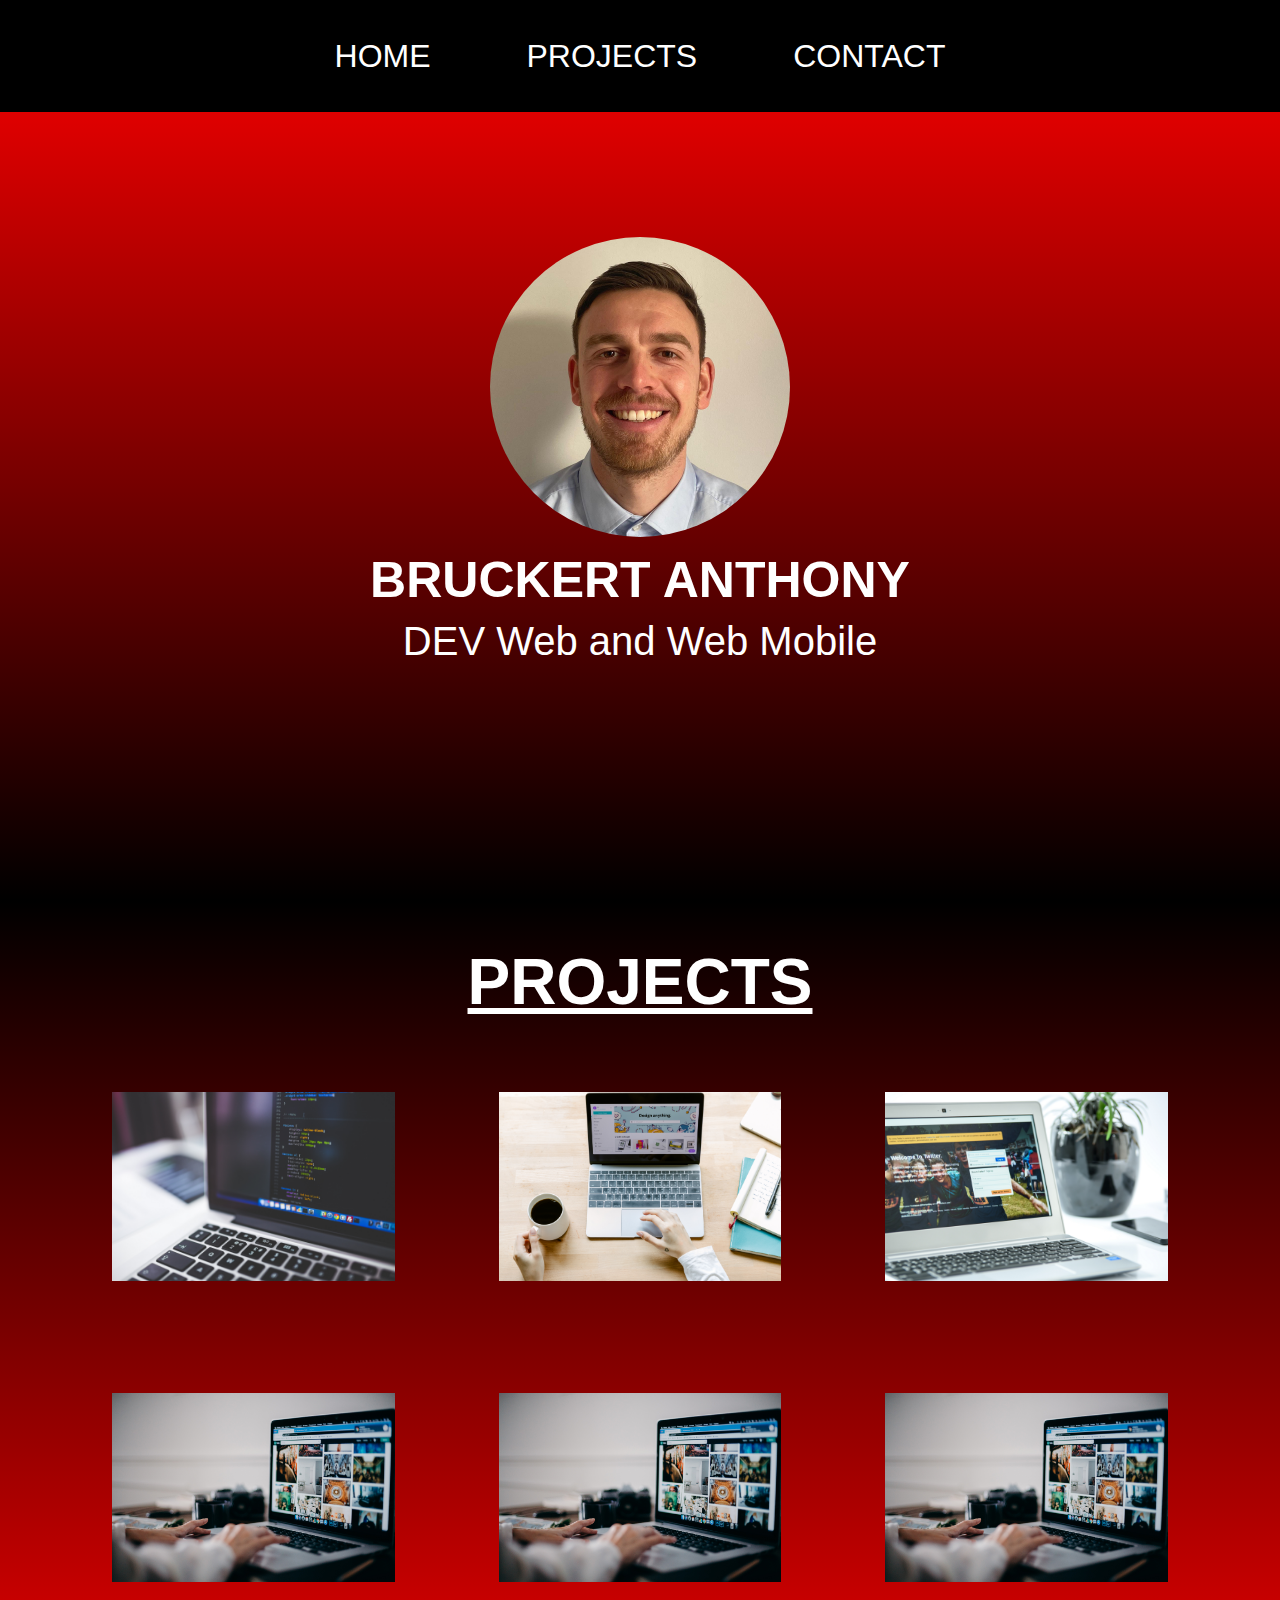
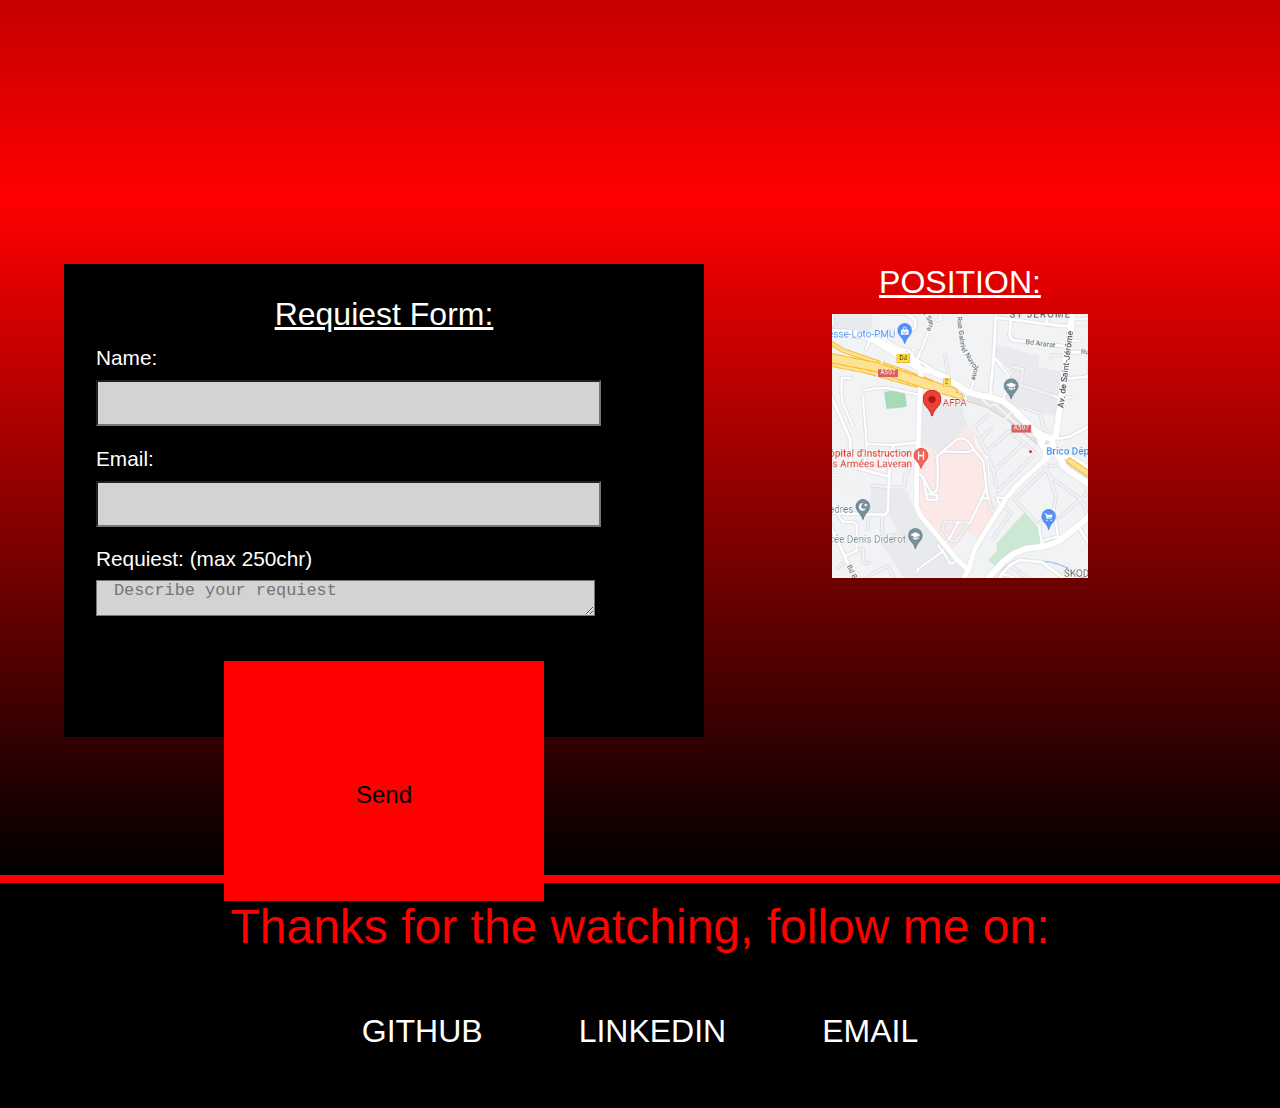
==== index.html @ f48a7caf "first commit" ====
<!DOCTYPE html>
<html lang="en">
<head>
    <meta charset="UTF-8">
    <meta http-equiv="X-UA-Compatible" content="IE=edge">
    <meta name="viewport" content="width=device-width, initial-scale=1.0">
    <title>Portfolio</title>
    <link href="style.css" rel="stylesheet">
</head>
<body>
    <!--NAVBAR-->
    <nav id="navbar" class="navbar">
        <!--NAVLIST-->
        <ul class="navlist">
            <li><a href="#welcome">HOME</a></li>
            <li><a href="#projects">PROJECTS</a></li>
            <li><a href="#contact">CONTACT</a></li>
        </ul>
        <!--/NAVLIST-->
    </nav>
    <!--/NAVBAR-->
    <!--WELCOME SECTION-->
    <section id="welcome" class="welcome">
        <!--MY PHOTO-->
        <div>
            <img src="images/me.JPG" alt="photo" class="my-photo">
        </div>
        <!--MY PHOTO-->
        <!--DESCRIPTION-->
        <div>
            <h1 class="name">BRUCKERT ANTHONY</h1>
            <p class="job">DEV Web and Web Mobile</p>
        </div>
        <!--/DESRIPTION-->
    </section>
    <!--/WELCOME SECTION-->
    <!--PROJECTS SECTION-->
    <section id="projects" class="projects">
        <h2>PROJECTS</h2>
        <!--PROJECTS GRID-->
        <div class="gallery">
            <a href="">
                <img src="images/image1.jpg" alt="project" class="project-img"/>
            </a>
            <a href="">
                <img src="images/image2.jpg" alt="project" class="project-img"/>
            </a>
            <a href="">
                <img src="images/image3.jpg" alt="project" class="project-img"/>
            </a>
            <a href="">
                <img src="images/image4.jpg" alt="project" class="project-img"/>
            </a>
            <a href="">
                <img src="images/image4.jpg" alt="project" class="project-img"/>
            </a>
            <a href="">
                <img src="images/image4.jpg" alt="project" class="project-img"/>
            </a>
        </div>
        <!--/PROJECTS GRID-->
    </section>
    <!--/PROJECTS SECTION-->
    <!--CONTACT SECTION-->
    <section id="contact" class="contact">
        <!--FORMULAIRE-->
        <form class="contact-form">
            <p class="title-form">Requiest Form:</p>
            <div>
                <label for="name">Name:
                    <input id="name" type="text" name="name" class="formulaire" required/>
                </label>
            </div>
            <div>
                <label for="email">Email:
                    <input id="email" type="email" name="email" class="formulaire" required/>
                </label>
            </div>
            <div>
                <label for="description">Requiest: <span>(max 250chr)</span>
                    <textarea id="description" name="description" placeholder="Describe your requiest" class="formulaire" maxlength="250"></textarea>
                </label>
            </div>
            <div>
                <button type="submit" value="Send" class="button">Send</button>
            </div>
        </form>
        <!--FORMULAIRE-->
        <!--MAP-->
        <div class="map">
            <p class="title-map">POSITION:</p>
            <img src="images/map.png" alt="map" class="map-img" />
        </div>
        <!--/MAP-->
    </section>
    <!--/CONTACT SECTION-->
    <!--FOOTER-->
    <footer id="footer" class="footer">
        <div>
            <p class="footer-title">Thanks for the watching, follow me on:</p>
        </div>
        <div class="lien">
            <a>GITHUB</a>
            <a>LINKEDIN</a>
            <a>EMAIL</a>
        </div>
    </footer>
    <!--/FOOTER-->     
</body>
</html>
---- style.css ----
*{
    margin: 0;
    padding: 0;
}

body{
    margin: 0;
    padding: 0;
    font-family: 'poppins', sans-serif;
}

#navbar{
    display: flex;
    position: absolute;
    width: 100%;
    height: 7em;
    background-color: black;
    align-items: center;
    justify-content: center;
}

.navlist{
    display: flex;
    flex-direction: row;
}

li{
    list-style: none;
}

a{
    color: white;
    font-size: 2em;
    padding: 1.5em;
    text-decoration: none;
}

a:hover{
    background-color: red;
    padding: 0.5em;
}

.welcome{
    display: flex;
    width: 100%;
    height: 100vh;
    flex-direction: column;
    justify-content: center; 
    align-items: center;
    background-image: linear-gradient(
        180deg,
        red 0%,
        black 100%
    );
    text-align: center;
}

.my-photo{
    width: 300px;
    height: 300px;
    object-fit: cover;
    border-radius: 100%;
}

img{
    width: 100%;
    height: auto;
    min-height: 5em;
    min-width: 5em;
}

.name{
    font-size: 50px;
    color: white;
    padding-top: 10px;
}

.job{
    color: white;
    font-size: 40px;
    padding-top: 10px;
}

.projects{
    width: 100%;
    height: 100vh;
    background-image: linear-gradient(
        180deg,
        black 0%,
        red 100%
    );
    text-align: center;
}

h2{
    width: 100%;
    color: white;
    font-size: 4em;
    padding-top: 0.7em ;
    text-decoration: underline;
}

.gallery{
    display: grid;
    grid-template-columns: 1fr 1fr 1fr;
    grid-template-rows: 1fr 1f;
    grid-gap: 0.5em;
    margin: 2% 5%;
}

.projects-img{
    width: 100%;
    height: 100%;
    object-fit: cover;
}

.contact{
    width: 100%;
    height: 75vh;
    display: flex;
    flex-direction: row;
    background-image: linear-gradient(
        180deg,
        red 0%,
        black 100%
    );
}

.contact-form{
    display: block;
    width: 50%;
    height: 70%;
    background-color:  black ;
    margin: 5% 0 5% 5%;
    color: white;
}

.title-form{
    font-size: 2em;
    text-decoration: underline;
    text-align: center;
    color: white;
    margin: 5% 0 2% 0;
}

label {
    display: block;
    font-size: 1.3em;
    margin: 0 20% 0 5%;
}
  
input,textarea{
    margin: 0.5em 0 1em 0;
    width: 100%;
    height: 2em;
    background-color: lightgrey;
    color: black;
    font-size: 1em;
    padding-left: 1em;
}

textarea{
    max-height: 5em;
    min-height: 2em;
    max-width: 100%;
    min-width: 100%;
}

.button{
    display: block;
    width: 50%;
    margin: 1em auto;
    height: 2em;
    font-size: 1.5em;
    background-color: lightgray;
    border: 5em, solid;
    border-color: red;
    color: black;
}

.map{
    width: 20%;
    height: 20%;
    margin: 5% 10%;
}

.title-map{
    color: white;
    text-align: center;
    font-size: 2em;
    margin-bottom: 5%;
    text-decoration: underline;
}

.map-img{
    width: 100%;
    height: auto;
    object-fit: contain;
}

.footer{
    width: 100%;
    height: 25vh;
    background-color: black;
    border-top: 0.5em solid red;
    display: flex;
    flex-direction: column;
    justify-content: center;
    align-items: center;
}

.footer-title{
    display: flex;
    color: red;
    font-size: 3em;
    height: 100%;
    width: 100%;
    padding-top: 2%;
}

.lien{
    display: flex;
    flex-direction: row;
    font-size: 1em;
    height: 100%;
    width: 100%;
    justify-content: center;
    align-items: center;
}
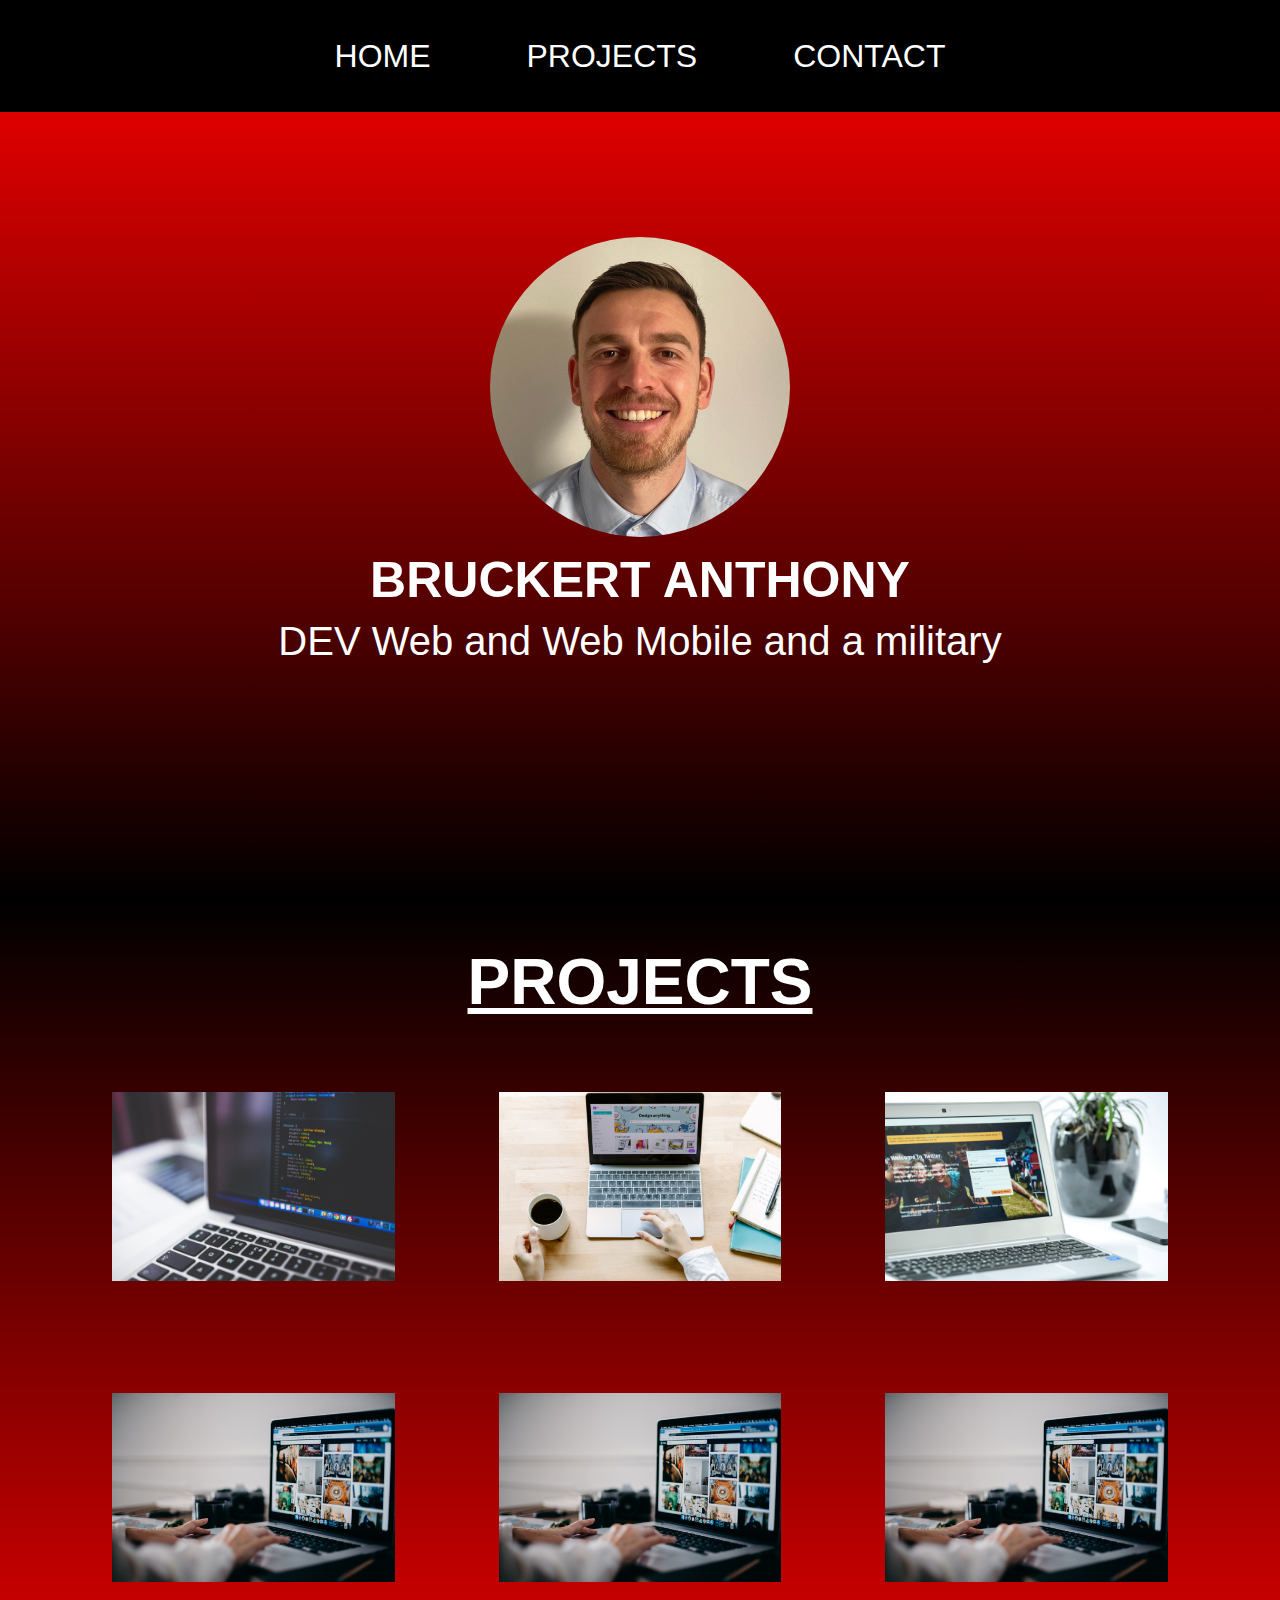
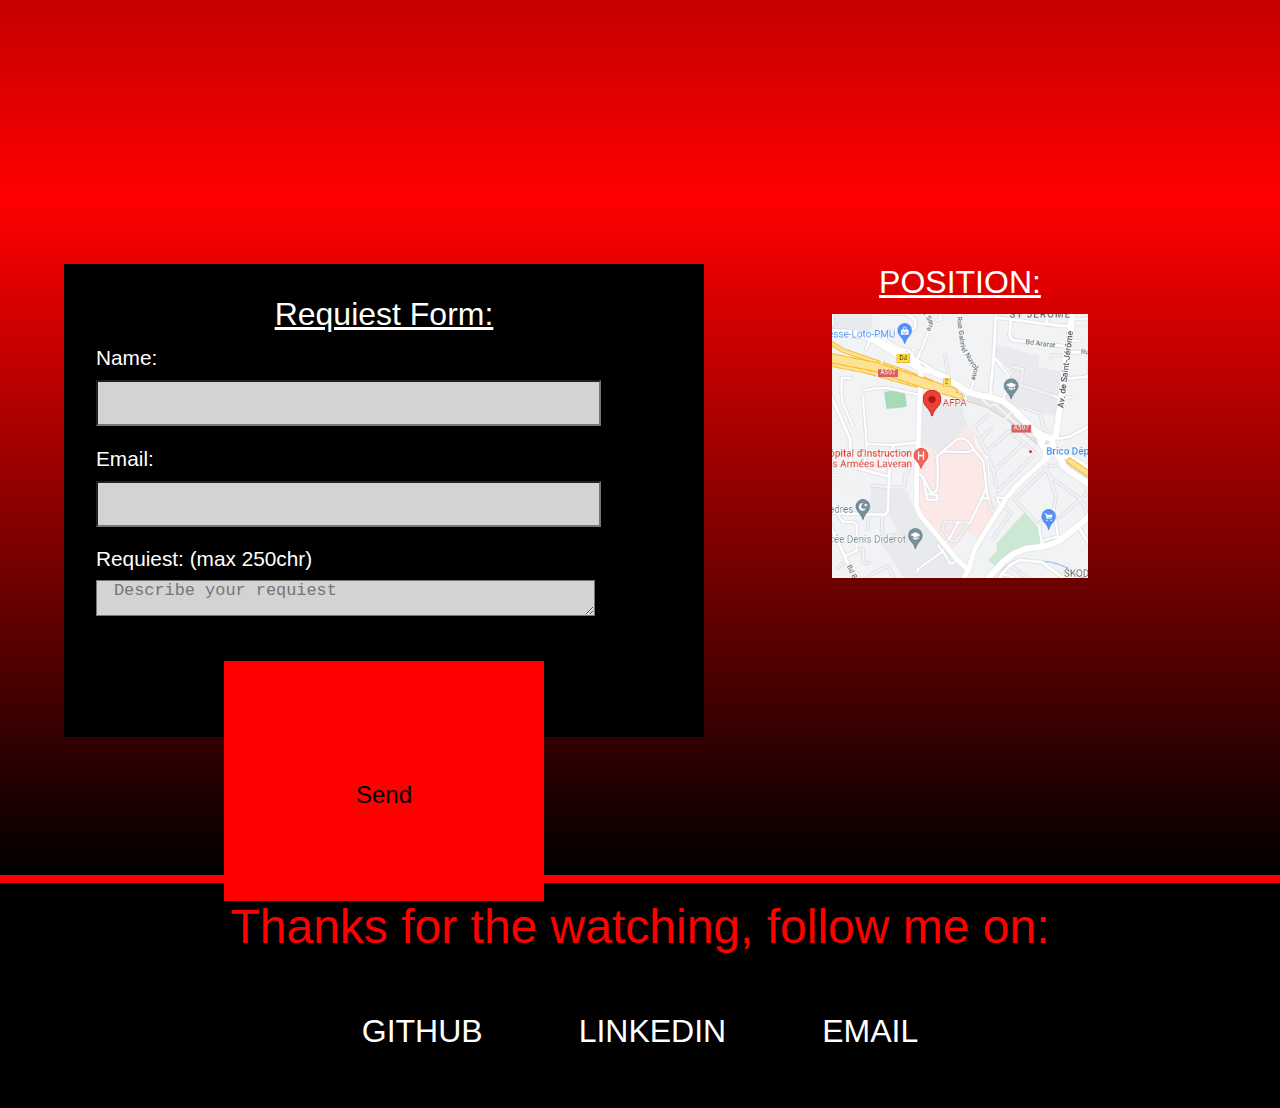
==== commit fb4fd774: "commit test" ====
--- a/index.html
+++ b/index.html
@@ -29,7 +29,10 @@
         <!--DESCRIPTION-->
         <div>
             <h1 class="name">BRUCKERT ANTHONY</h1>
-            <p class="job">DEV Web and Web Mobile</p>
+            <p class="job">DEV Web and Web Mobile and a military</p>
+            <div>
+                
+            </div>
         </div>
         <!--/DESRIPTION-->
     </section>
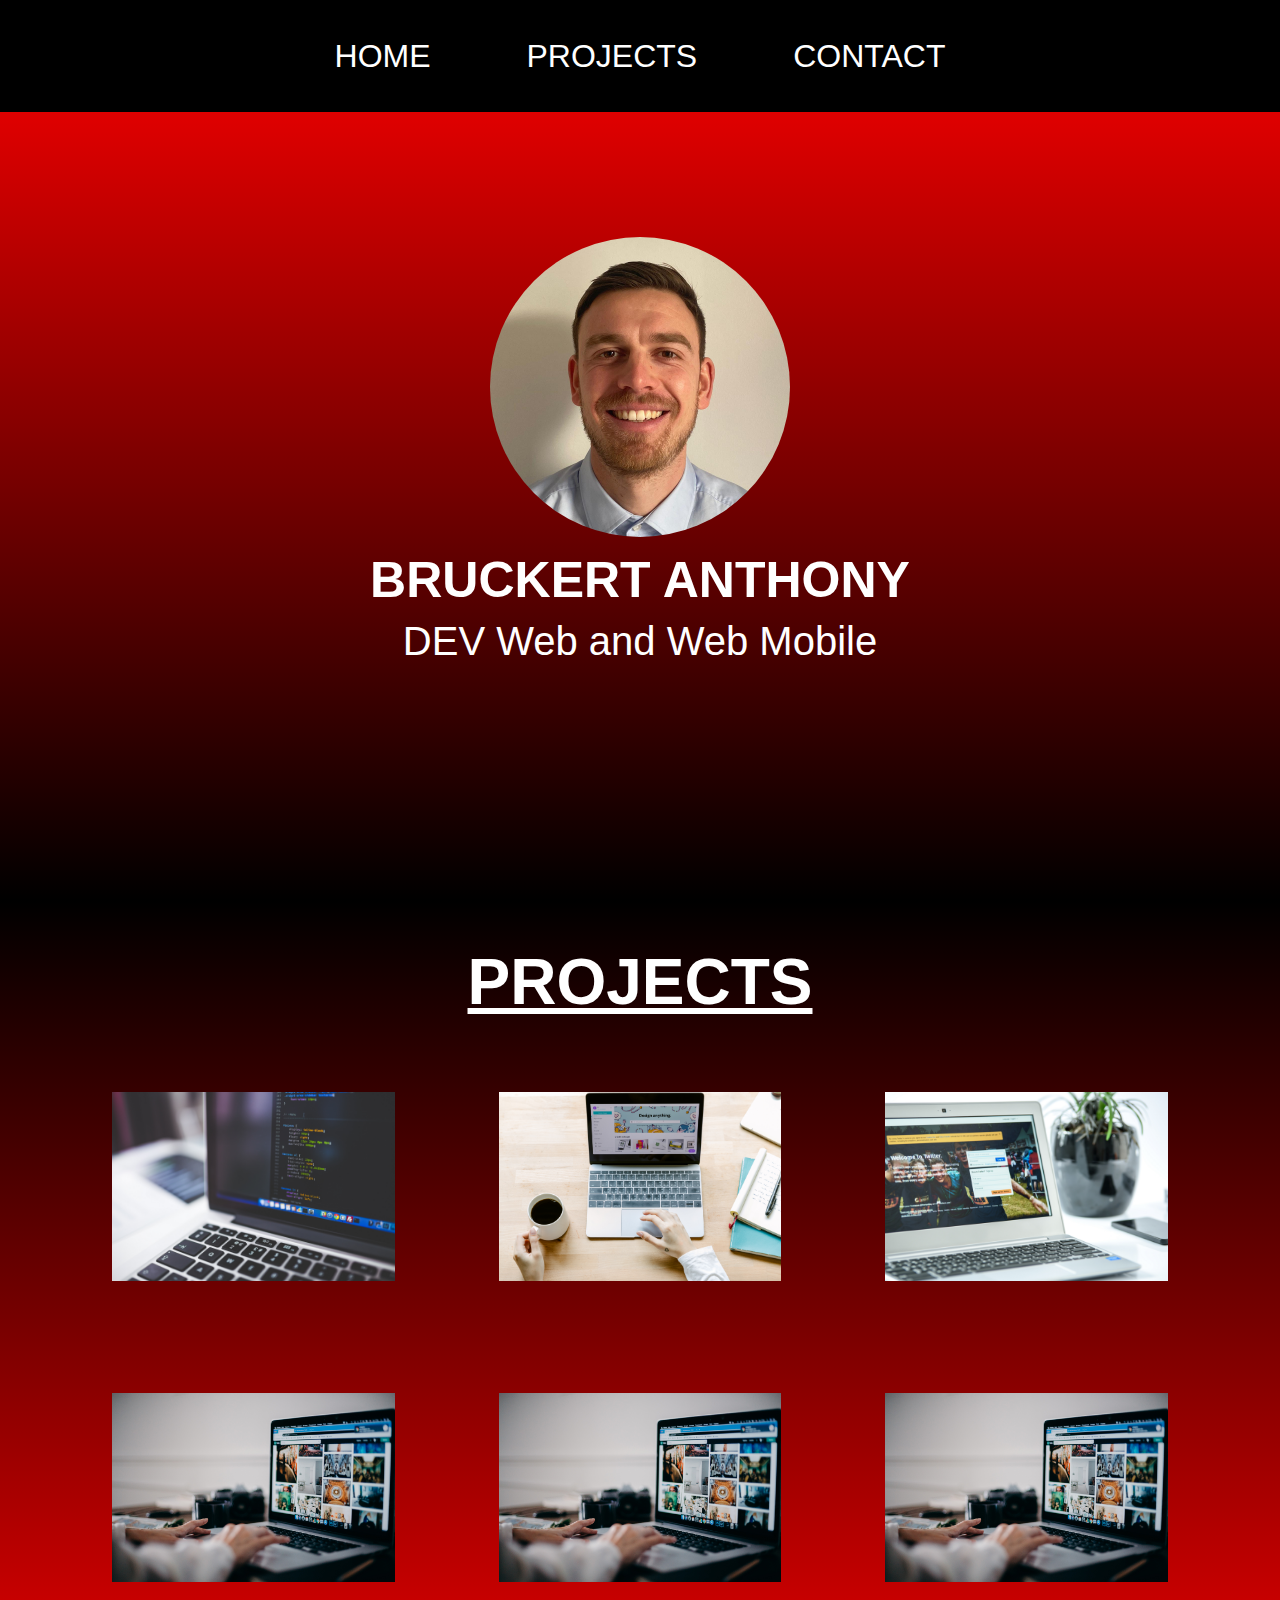
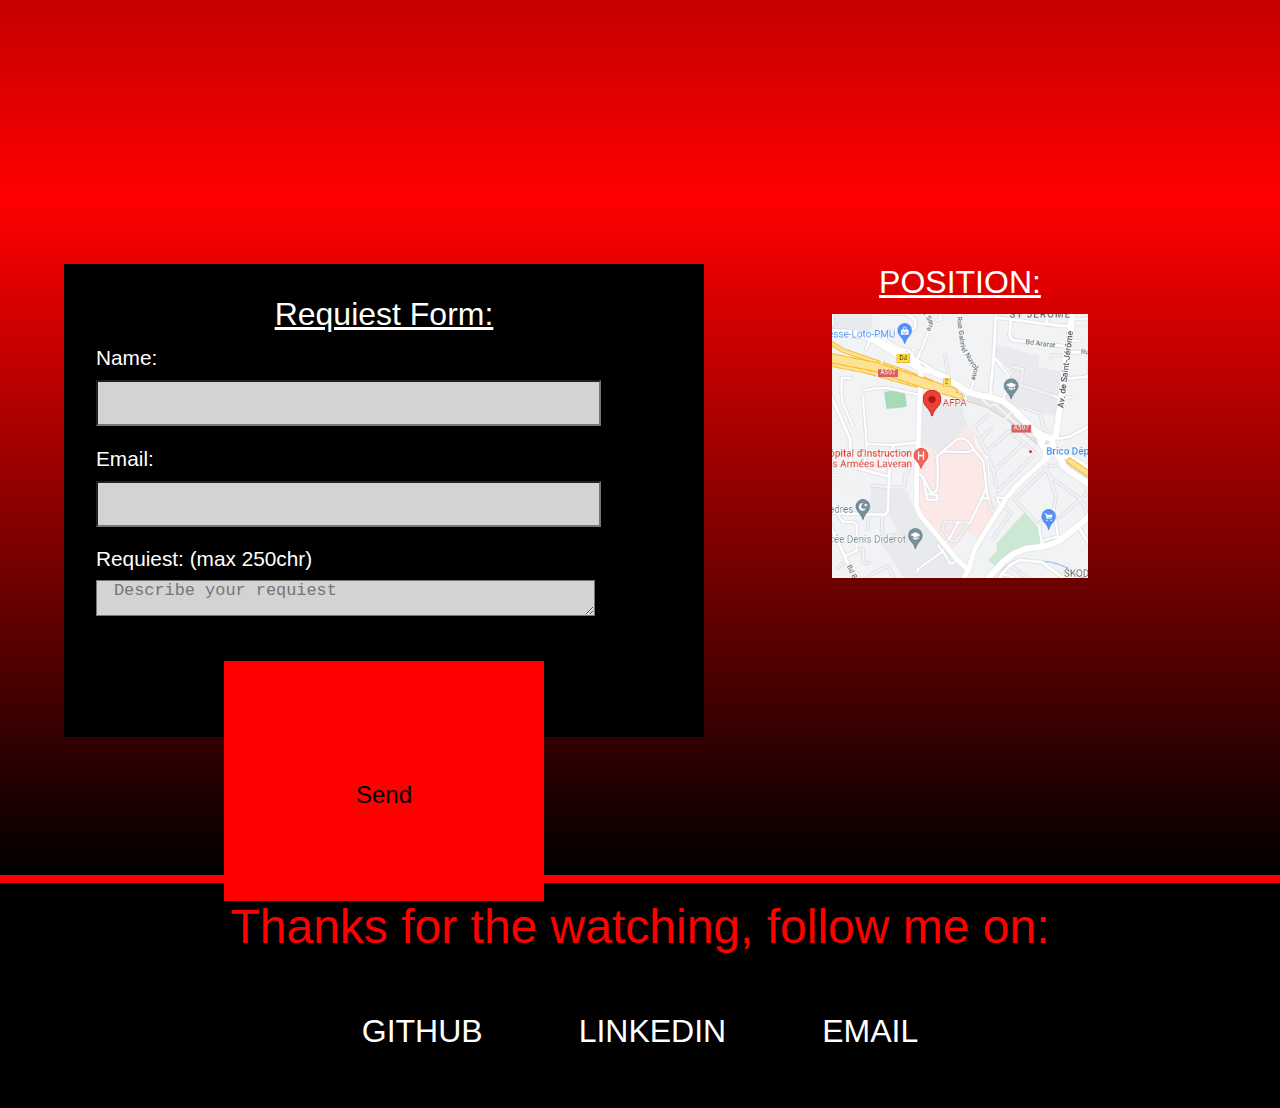
==== commit 5acbfc6c: "test" ====
--- a/index.html
+++ b/index.html
@@ -29,10 +29,8 @@
         <!--DESCRIPTION-->
         <div>
             <h1 class="name">BRUCKERT ANTHONY</h1>
-            <p class="job">DEV Web and Web Mobile and a military</p>
-            <div>
-                
-            </div>
+            <p class="job">DEV Web and Web Mobile</p>
+            
         </div>
         <!--/DESRIPTION-->
     </section>
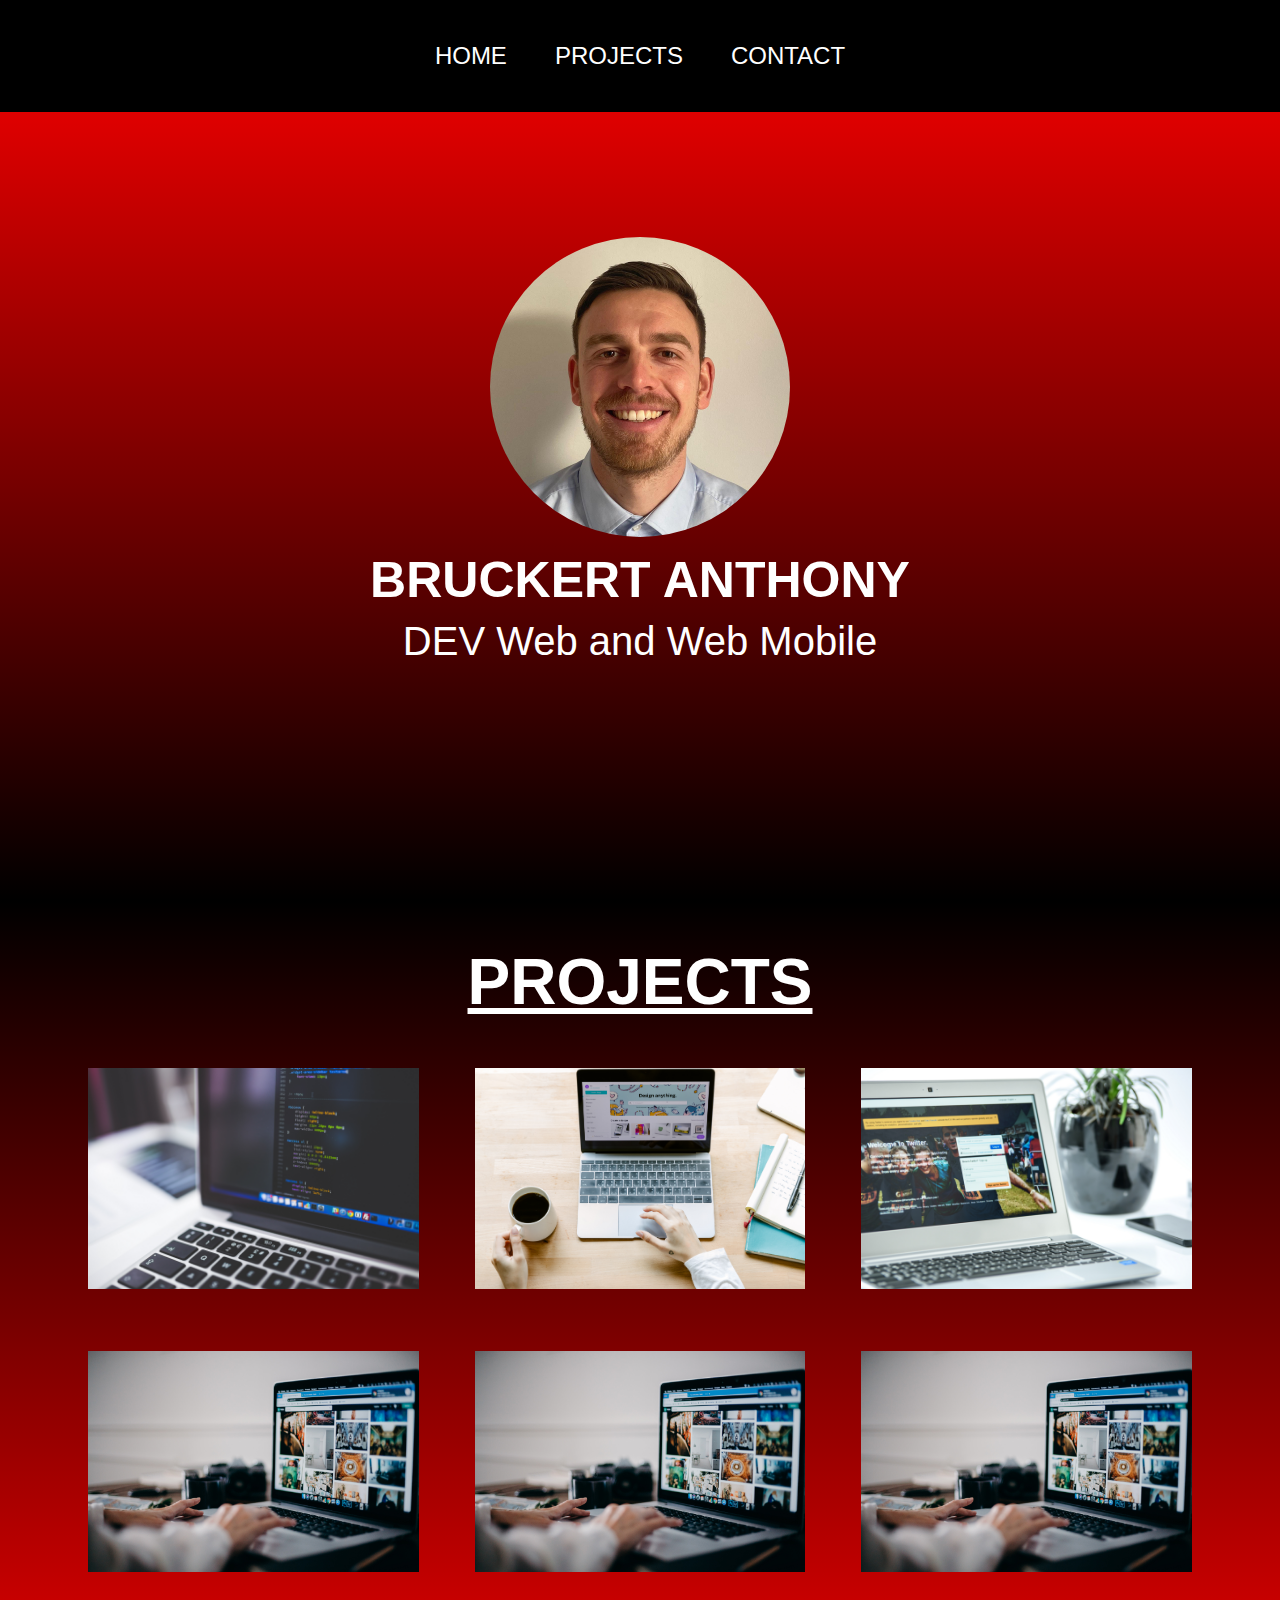
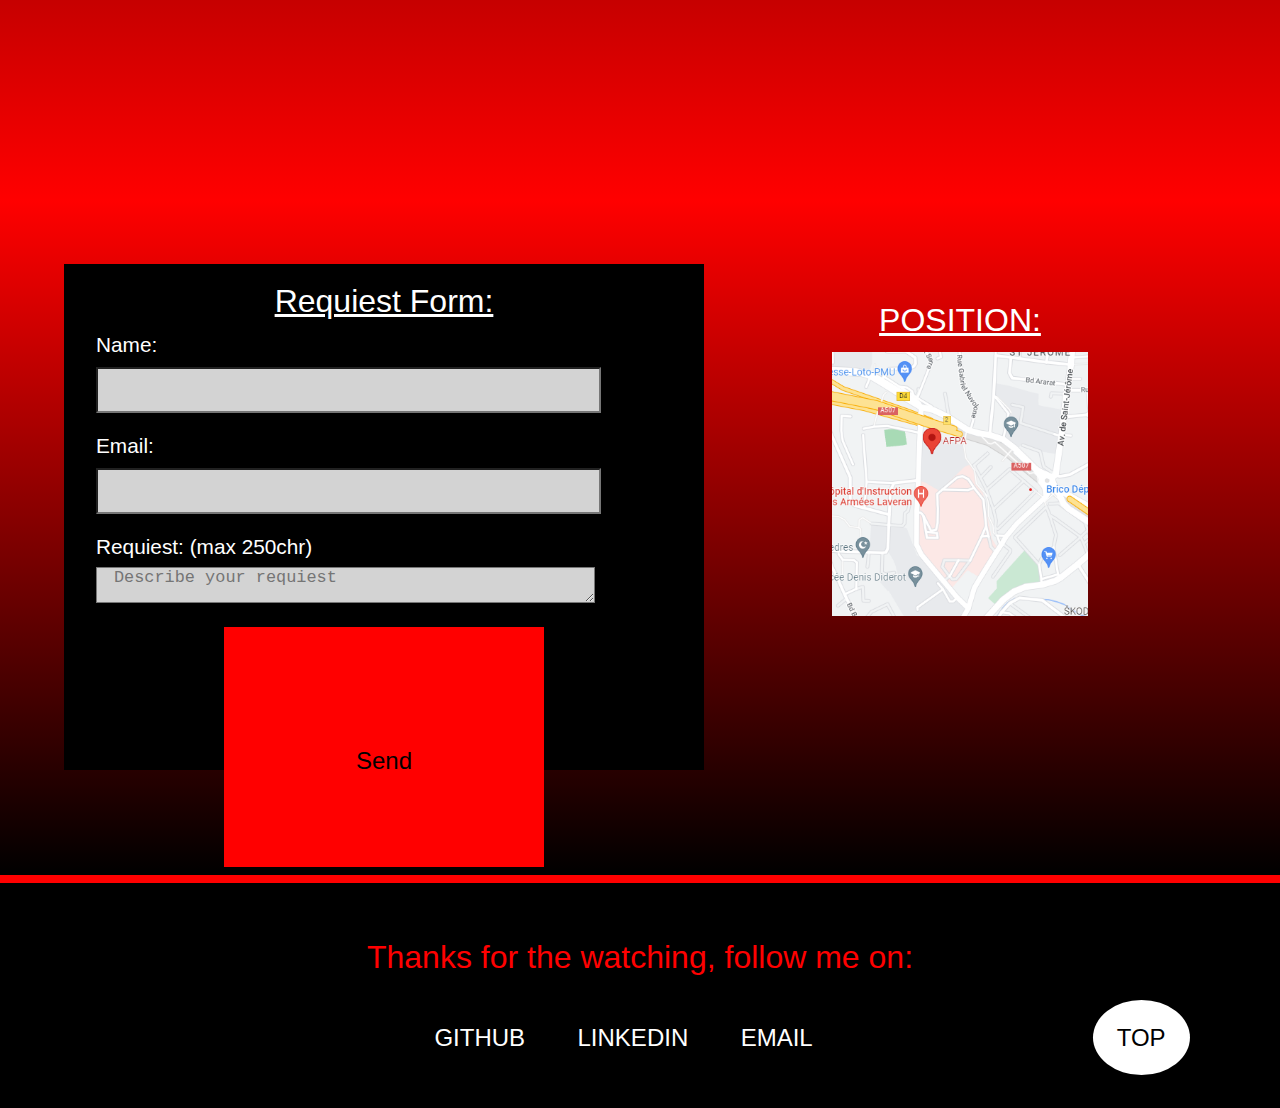
==== commit b4492b69: "ajout projet" ====
--- a/index.html
+++ b/index.html
@@ -22,15 +22,10 @@
     <!--WELCOME SECTION-->
     <section id="welcome" class="welcome">
         <!--MY PHOTO-->
-        <div>
+        <div class="id">
             <img src="images/me.JPG" alt="photo" class="my-photo">
-        </div>
-        <!--MY PHOTO-->
-        <!--DESCRIPTION-->
-        <div>
             <h1 class="name">BRUCKERT ANTHONY</h1>
             <p class="job">DEV Web and Web Mobile</p>
-            
         </div>
         <!--/DESRIPTION-->
     </section>
@@ -97,13 +92,18 @@
     <!--/CONTACT SECTION-->
     <!--FOOTER-->
     <footer id="footer" class="footer">
-        <div>
-            <p class="footer-title">Thanks for the watching, follow me on:</p>
+        <div class="footer-title">
+            <p>Thanks for the watching, follow me on:</p>
         </div>
         <div class="lien">
-            <a>GITHUB</a>
-            <a>LINKEDIN</a>
-            <a>EMAIL</a>
+            <div class="connexion">
+                <a>GITHUB</a>
+                <a>LINKEDIN</a>
+                <a>EMAIL</a>
+            </div>
+            <div class="top">
+                <a href="#navbar" class="btn-top">TOP</a>
+            </div>
         </div>
     </footer>
     <!--/FOOTER-->     
--- a/style.css
+++ b/style.css
@@ -30,14 +30,13 @@
 
 a{
     color: white;
-    font-size: 2em;
-    padding: 1.5em;
+    font-size: 1.5em;
+    padding: 1em;
     text-decoration: none;
 }
 
 a:hover{
     background-color: red;
-    padding: 0.5em;
 }
 
 .welcome{
@@ -129,18 +128,20 @@
 .contact-form{
     display: block;
     width: 50%;
-    height: 70%;
+    height: 75%;
     background-color:  black ;
     margin: 5% 0 5% 5%;
     color: white;
+    box-sizing: border-box;
 }
 
 .title-form{
+    display: block;
     font-size: 2em;
     text-decoration: underline;
     text-align: center;
     color: white;
-    margin: 5% 0 2% 0;
+    margin: 3% 0 2% 0;
 }
 
 label {
@@ -160,6 +161,7 @@
 }
 
 textarea{
+    display: block;
     max-height: 5em;
     min-height: 2em;
     max-width: 100%;
@@ -181,7 +183,7 @@
 .map{
     width: 20%;
     height: 20%;
-    margin: 5% 10%;
+    margin: 8% 10% 0% 10%;
 }
 
 .title-map{
@@ -206,25 +208,40 @@
     display: flex;
     flex-direction: column;
     justify-content: center;
-    align-items: center;
+    align-content: center;
 }
 
 .footer-title{
     display: flex;
+    flex-direction: row;
+    justify-content: center;
+    align-items: center;
+    width: 100%;
     color: red;
-    font-size: 3em;
-    height: 100%;
-    width: 100%;
-    padding-top: 2%;
+    font-size: 2em;
+    padding-bottom: 1.5em;
 }
 
 .lien{
     display: flex;
     flex-direction: row;
+    justify-content: center;
+    align-items: center;
+    width: 100%;
     font-size: 1em;
-    height: 100%;
-    width: 100%;
-    justify-content: center;
-    align-items: center;
-}
-
+}
+
+.connexion{
+    padding-left: 25%;
+}
+
+.top{
+    display: block;
+    padding-left: 20%;
+}
+
+.btn-top{
+    background-color: white;
+    border-radius: 100%;
+    color: black;
+}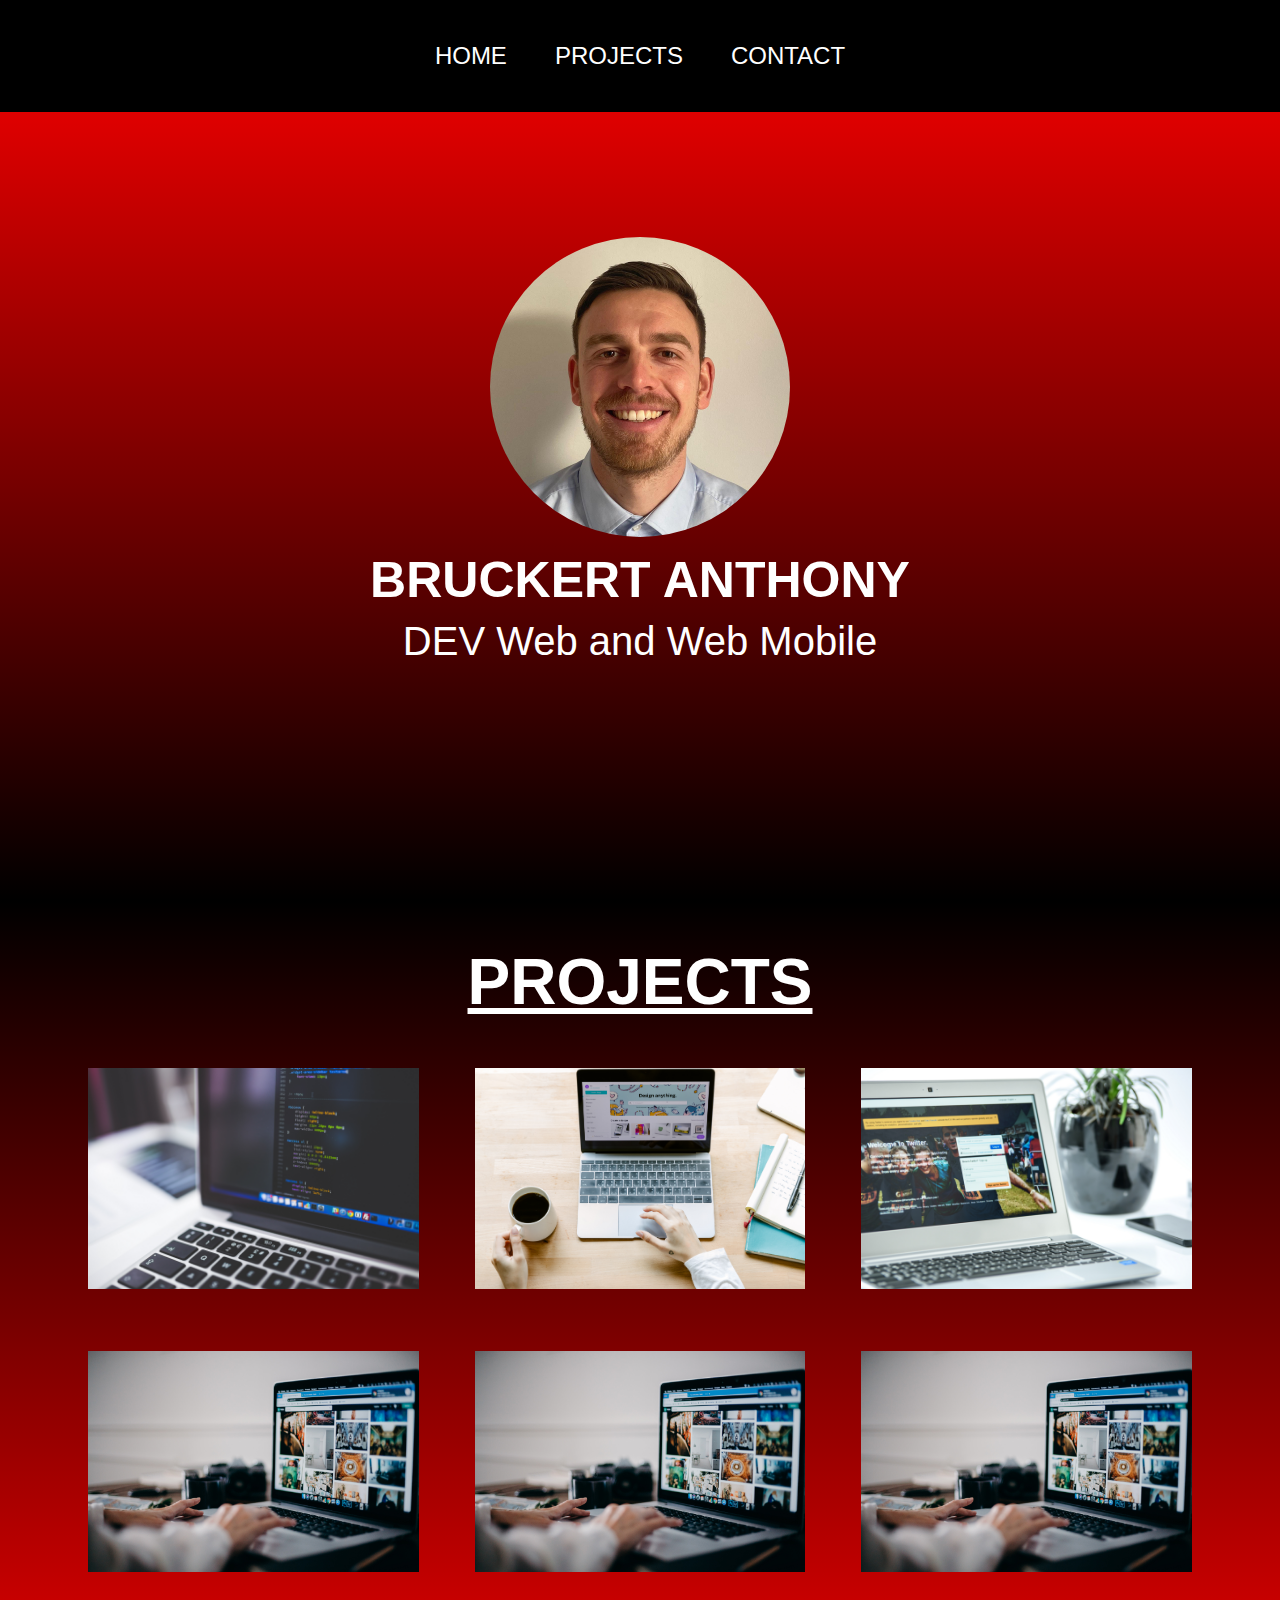
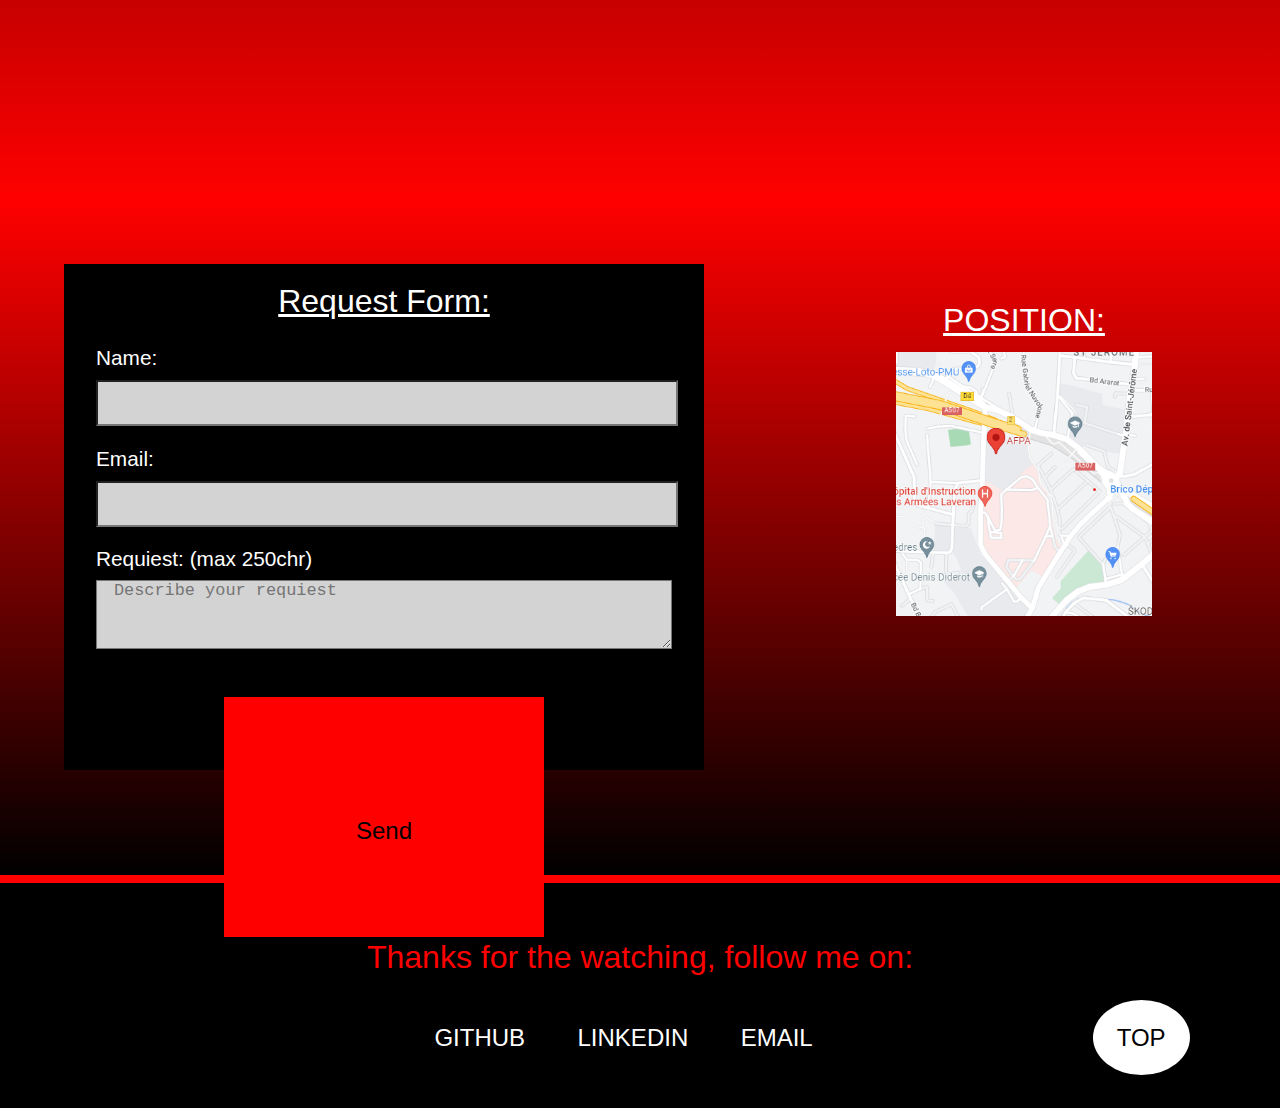
==== commit 29a609e0: "Finish" ====
--- a/index.html
+++ b/index.html
@@ -61,7 +61,7 @@
     <section id="contact" class="contact">
         <!--FORMULAIRE-->
         <form class="contact-form">
-            <p class="title-form">Requiest Form:</p>
+            <p class="title-form">Request Form:</p>
             <div>
                 <label for="name">Name:
                     <input id="name" type="text" name="name" class="formulaire" required/>
--- a/style.css
+++ b/style.css
@@ -130,7 +130,7 @@
     width: 50%;
     height: 75%;
     background-color:  black ;
-    margin: 5% 0 5% 5%;
+    margin: 5%;
     color: white;
     box-sizing: border-box;
 }
@@ -141,13 +141,13 @@
     text-decoration: underline;
     text-align: center;
     color: white;
-    margin: 3% 0 2% 0;
+    margin: 3% 0 4% 0;
 }
 
 label {
     display: block;
     font-size: 1.3em;
-    margin: 0 20% 0 5%;
+    margin: 0 8% 0 5%;
 }
   
 input,textarea{
@@ -162,6 +162,7 @@
 
 textarea{
     display: block;
+    height: 4em;
     max-height: 5em;
     min-height: 2em;
     max-width: 100%;
@@ -171,7 +172,7 @@
 .button{
     display: block;
     width: 50%;
-    margin: 1em auto;
+    margin: 2em auto;
     height: 2em;
     font-size: 1.5em;
     background-color: lightgray;
